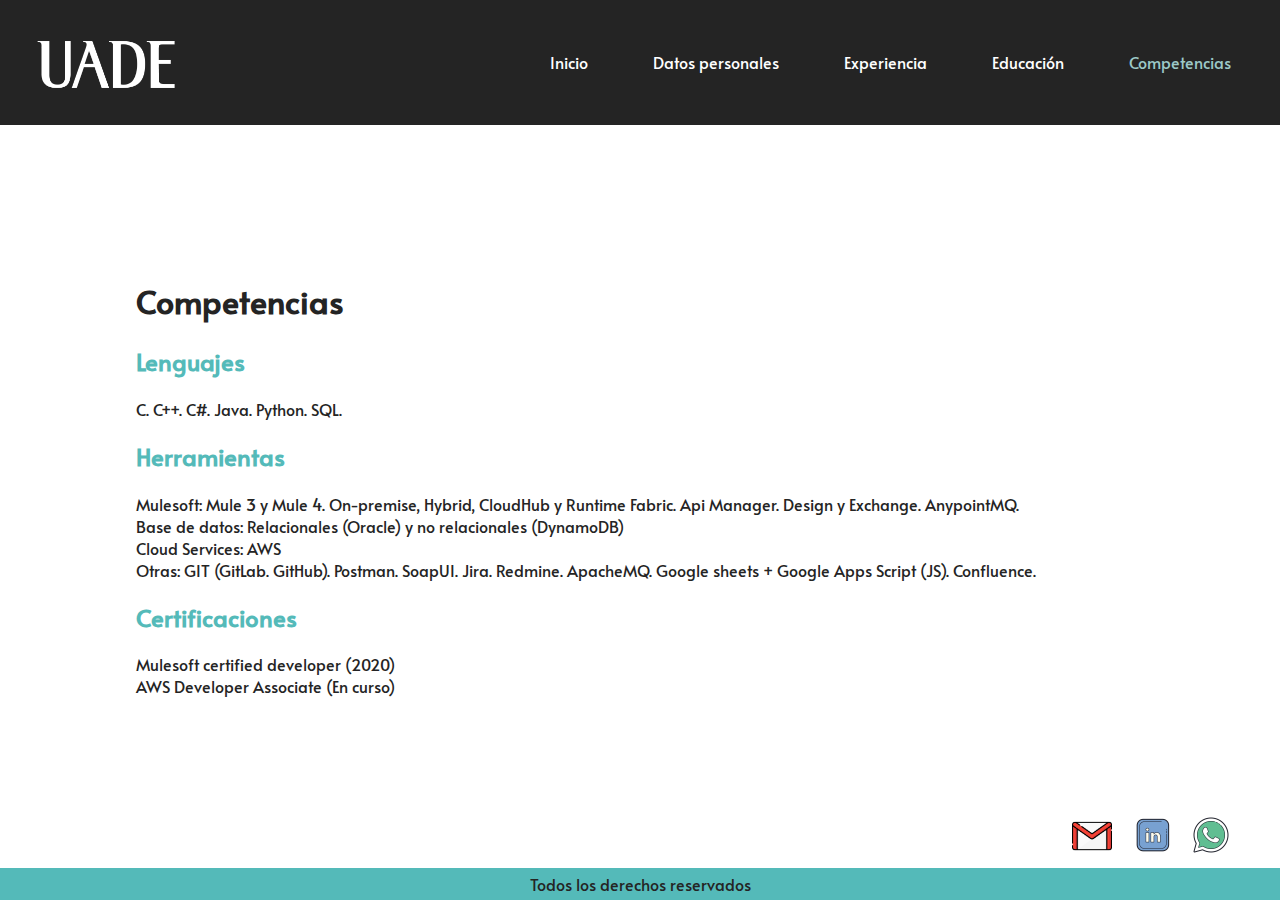
==== competencias.html @ 85d0b6f3 "Adicion de contenido de paginas" ====
<!DOCTYPE html>
<html lang="en">
    <head>
        <meta charset="UTF-8">
        <meta name="viewport" content="width=device-width, initial-scale=1.0">
        <title>Anna Shtyrya CV</title>
        <link rel="preconnect" href="https://fonts.googleapis.com">
        <link rel="preconnect" href="https://fonts.gstatic.com" crossorigin>
        <link href="https://fonts.googleapis.com/css2?family=Abril+Fatface&family=Alata&display=swap" rel="stylesheet">
        <link rel="stylesheet" href="estilos/estilos.css">
    </head>
<header>
    <div class="header">
         <div id="div-logo">
             <a href="./index.html"><img src="./imagenes/uade-logo-min.png" alt="logo-web" id="logo-uade"></a>
         </div>
         <nav>
             <ul>
                 <li>
                     <a href="./index.html">Inicio</a>
                 </li>
                 <li>
                     <a href="./datospersonales.html" >Datos personales</a>
                 </li>
                 <li>
                     <a href="./experiencia.html">Experiencia</a>
                 </li>
                 <li>
                     <a href="./educacion.html">Educación</a>
                     
                 </li>
                 <li>
                     <a href="./competencias.html"  class="active">Competencias</a>
                 </li>
             </ul>
         </nav>
     </div>
     
     
 
 <body>
    <div class="texto-centro">
        <h1>Competencias</h1>
        <h2>Lenguajes</h2>
        <p>C. C++. C#. Java. Python. SQL.</p>
       <h2>Herramientas</h2>
        <p>Mulesoft: Mule 3 y Mule 4. On-premise, Hybrid, CloudHub y Runtime Fabric.  Api Manager. Design y Exchange. AnypointMQ.
            <br>Base de datos: Relacionales (Oracle) y no relacionales (DynamoDB)
            <br>Cloud Services: AWS
            <br>Otras: GIT (GitLab. GitHub). Postman. SoapUI. Jira. Redmine. ApacheMQ. Google sheets + Google Apps Script (JS). Confluence. 
            </p>
        <h2>Certificaciones</h2>
        <p>Mulesoft certified developer (2020)
           <br> AWS Developer Associate (En curso)</p>
    </div>
     
     <div class="contactos">
         <ul>
             <li><a href="mailto:anna.shtyrya@gmail.com" target="_blank">
                 <img src="./imagenes/icoin-gmail.png" alt="contacto-gmail" class="gmail-icon">
             </a></li>
             <li><a href="https://www.linkedin.com/in/anna-shtyrya/" target="_blank">
                 <img src="./imagenes/icon-linkedin-color.png" alt="contacto-linkedin" class="contact-icon">
             </a></li>
             <li><a href="https://wa.me/5491100000000" target="_blank">
                 <img src="./imagenes/icon-whatsapp.png" alt="contacto-gmail" class="contact-icon">
             </a></li>
         </ul>
     </div>
 </body>
 
 <footer>
     <p>Todos los derechos reservados</p>
 </footer>
</html>
---- estilos/estilos.css ----
:root{
    --bg-color: white;
    --main-color: #242424;
    --main-contrast-color: #54BAB9;
    --alt-contrast-color: #9CC9C8;

    --custom-font: 'Alata'
}

.header{
    background-color: var(--main-color);
    width: 100%;
    height: 125px;
    position: fixed;
    top: 0px;
    left:0px;
}

#div-logo{
   padding: 35px;
   display: inline;
   float: left;
}

#logo-uade{
    width: 145px;
    height: 60px;
    position: fixed;
}

nav {
    width: 800px;
    float:right;
    padding: 35px 0;
}

nav ul{
    list-style-type: none;
    
}

nav ul li{
    display: inline;
    font-family: 'Alata';
    padding: 4%;
    
}

nav .active{
    color: var(--alt-contrast-color);
}

nav a {
    color: var(--bg-color);
}

a {
    text-decoration: none;
}

body {
    padding: 250px 10% 5%;
}

.texto-der{
    display: inline-block;
    position: absolute;
    padding-left: 50px;
    padding-right: 5%;
    width: auto;
    min-width: 10%;
    overflow-wrap: normal;
}
.periodo-exp {
    display: inline-block;
    padding-right: 5%;
}

h1 {
    font-family: var(--custom-font), 'sans-serif';
    color: var(--main-color);
}

h2 {
    font-family: var(--custom-font), 'sans-serif';
    color: var(--main-contrast-color);
}

h3 {
    font-family: var(--custom-font), 'sans-serif';
    color: var(--alt-contrast-color);
}


p {
    font-family: var(--custom-font), 'sans-serif';
    color: var(--main-color);
}

.card-foto{
    display: inline-block;
    height:400px;
    width: auto;
}

.card-foto img{
    max-width:100%;
    max-height:100%;
    border-radius: 10px;
    box-shadow: 0 4px 8px 0 rgba(0, 0, 0, 0.2), 0 6px 20px 0 rgba(0, 0, 0, 0.19);
}

.contactos{
    position: fixed;
    width:250px;
    float: right;
    bottom: 20px;
    right: 0;
    
}

.contactos ul{
    list-style-type: none;
    
}

.contactos ul li{
    padding: 1%;
    display: inline;
}

.gmail-icon{
    height: 38px;
    width: 40px;
    padding-bottom: 5px;
    padding-right: 8px;
}
.contact-icon{
    height: 50px;
    width: 50px;
}

footer{
    position: fixed;
    background-color: var(--main-contrast-color);
    width: 100%;
    bottom: 0;
    left: 0;
    font-family: 'Alata', sans-serif;
    color: var(--bg-color);
    text-align: center;
}

footer p{
    font-size: 12;
    line-height: 0;
}
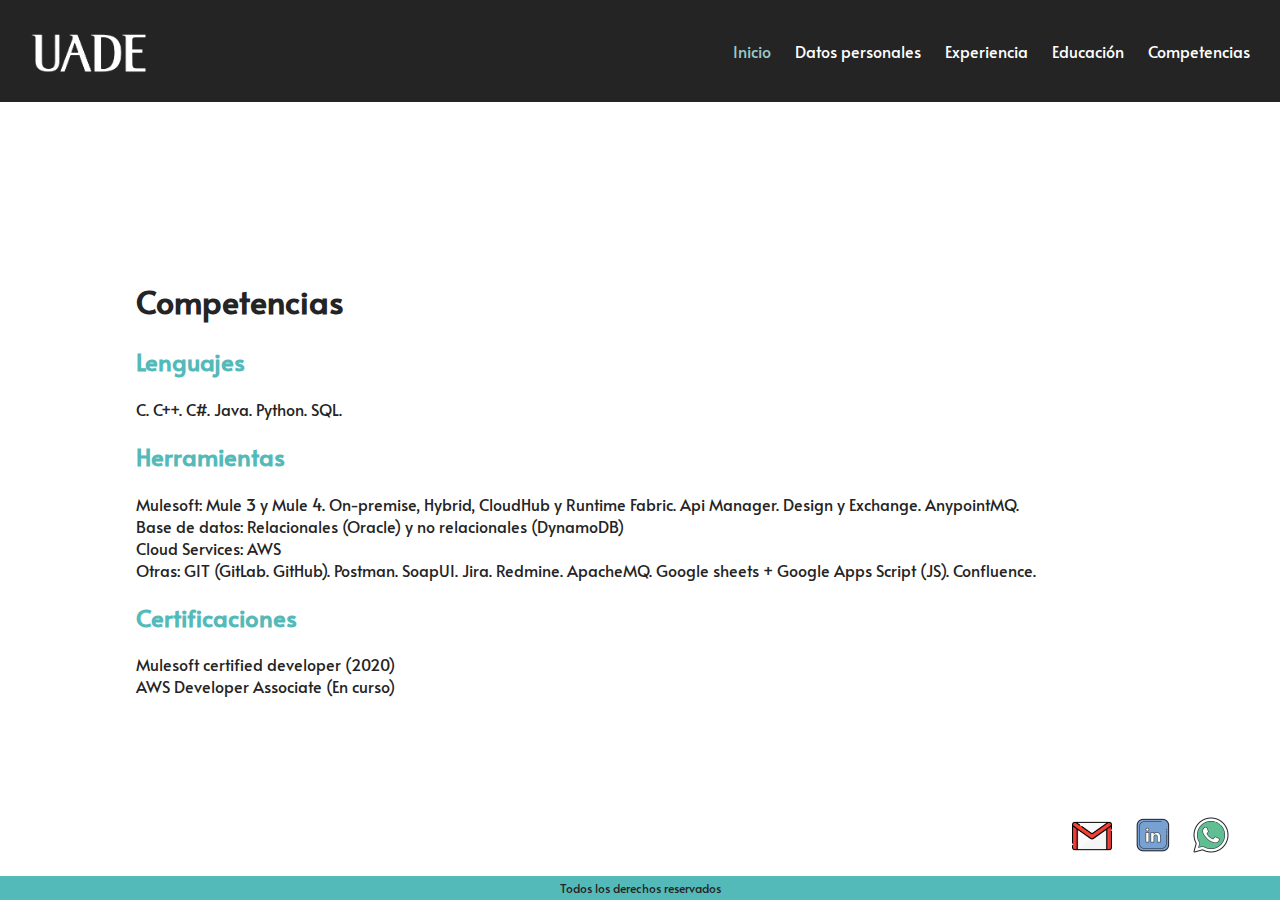
==== commit 6d16406f: "Ajuste de header" ====
--- a/competencias.html
+++ b/competencias.html
@@ -9,34 +9,19 @@
         <link href="https://fonts.googleapis.com/css2?family=Abril+Fatface&family=Alata&display=swap" rel="stylesheet">
         <link rel="stylesheet" href="estilos/estilos.css">
     </head>
-<header>
-    <div class="header">
-         <div id="div-logo">
-             <a href="./index.html"><img src="./imagenes/uade-logo-min.png" alt="logo-web" id="logo-uade"></a>
-         </div>
-         <nav>
-             <ul>
-                 <li>
-                     <a href="./index.html">Inicio</a>
-                 </li>
-                 <li>
-                     <a href="./datospersonales.html" >Datos personales</a>
-                 </li>
-                 <li>
-                     <a href="./experiencia.html">Experiencia</a>
-                 </li>
-                 <li>
-                     <a href="./educacion.html">Educación</a>
-                     
-                 </li>
-                 <li>
-                     <a href="./competencias.html"  class="active">Competencias</a>
-                 </li>
-             </ul>
-         </nav>
-     </div>
-     
-     
+
+    <header>
+        <div id="div-logo">
+            <a href="./index.html"><img src="./imagenes/uade-logo-min.png" alt="logo-web" id="logo-uade"></a>
+        </div>
+        <nav>
+                    <a href="./index.html" class="active">Inicio</a>
+                    <a href="./datospersonales.html">Datos personales</a>
+                    <a href="./experiencia.html">Experiencia</a>
+                    <a href="./educacion.html">Educación</a>
+                    <a href="./competencias.html">Competencias</a>
+        </nav>
+</header>  
  
  <body>
     <div class="texto-centro">
--- a/estilos/estilos.css
+++ b/estilos/estilos.css
@@ -7,44 +7,39 @@
     --custom-font: 'Alata'
 }
 
-.header{
+header{
     background-color: var(--main-color);
     width: 100%;
-    height: 125px;
-    position: fixed;
+    height: fit-content;
+    position:fixed;
     top: 0px;
     left:0px;
 }
 
 #div-logo{
-   padding: 35px;
+   padding: 30px;
    display: inline;
    float: left;
 }
 
 #logo-uade{
-    width: 145px;
-    height: 60px;
+    width: 120px;
+    height: auto;
     position: fixed;
 }
 
 nav {
-    width: 800px;
+    width: fit-content;
+    display:flexbox;
     float:right;
-    padding: 35px 0;
+    padding: 40px 20px;
 }
 
-nav ul{
-    list-style-type: none;
-    
-}
-
-nav ul li{
+/* nav ul li{
     display: inline;
     font-family: 'Alata';
-    padding: 4%;
-    
-}
+    padding: 3%; 
+} */
 
 nav .active{
     color: var(--alt-contrast-color);
@@ -52,10 +47,16 @@
 
 nav a {
     color: var(--bg-color);
+    padding: 10px;
+}
+
+nav a:hover {
+    color: var(--alt-contrast-color);
 }
 
 a {
     text-decoration: none;
+    font-family: var(--custom-font), 'sans-serif';
 }
 
 body {
@@ -152,6 +153,6 @@
 }
 
 footer p{
-    font-size: 12;
+    font-size: 12px;
     line-height: 0;
 }
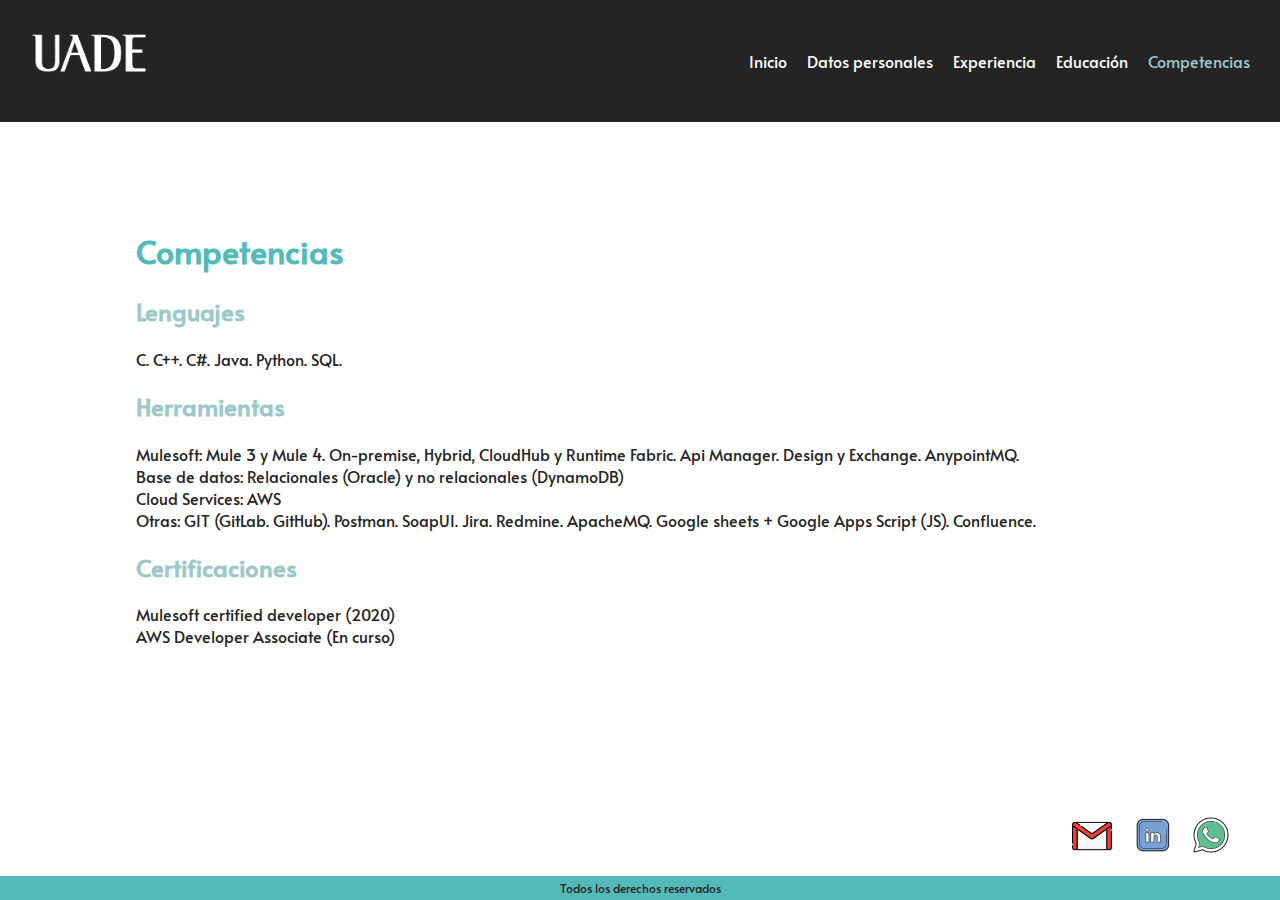
==== commit ec5ec433: "Mejoras responsive" ====
--- a/competencias.html
+++ b/competencias.html
@@ -15,11 +15,11 @@
             <a href="./index.html"><img src="./imagenes/uade-logo-min.png" alt="logo-web" id="logo-uade"></a>
         </div>
         <nav>
-                    <a href="./index.html" class="active">Inicio</a>
+                    <a href="./index.html">Inicio</a>
                     <a href="./datospersonales.html">Datos personales</a>
                     <a href="./experiencia.html">Experiencia</a>
                     <a href="./educacion.html">Educación</a>
-                    <a href="./competencias.html">Competencias</a>
+                    <a href="./competencias.html" class="active">Competencias</a>
         </nav>
 </header>  
  
--- a/estilos/estilos.css
+++ b/estilos/estilos.css
@@ -7,14 +7,43 @@
     --custom-font: 'Alata'
 }
 
+html {
+    font-family: Alata, sans-serif;
+}
+
+
+
+
 header{
     background-color: var(--main-color);
     width: 100%;
     height: fit-content;
     position:fixed;
-    top: 0px;
-    left:0px;
+    top: 0;
+    right: 0;
+    z-index: 1;
 }
+
+header a {
+    color: var(--bg-color);
+}
+
+h1 {
+    color: var(--main-contrast-color)
+}
+
+h2,h3 {
+    color: var(--alt-contrast-color)
+}
+
+body p {
+    color: var(--main-color)
+}
+
+a {
+    text-decoration: none;
+}
+
 
 #div-logo{
    padding: 30px;
@@ -30,16 +59,11 @@
 
 nav {
     width: fit-content;
-    display:flexbox;
+    display:flex;
     float:right;
     padding: 40px 20px;
+    flex-wrap: wrap;
 }
-
-/* nav ul li{
-    display: inline;
-    font-family: 'Alata';
-    padding: 3%; 
-} */
 
 nav .active{
     color: var(--alt-contrast-color);
@@ -54,13 +78,10 @@
     color: var(--alt-contrast-color);
 }
 
-a {
-    text-decoration: none;
-    font-family: var(--custom-font), 'sans-serif';
-}
 
 body {
-    padding: 250px 10% 5%;
+    padding: 200px 10% 5%;
+    
 }
 
 .texto-der{
@@ -75,27 +96,6 @@
 .periodo-exp {
     display: inline-block;
     padding-right: 5%;
-}
-
-h1 {
-    font-family: var(--custom-font), 'sans-serif';
-    color: var(--main-color);
-}
-
-h2 {
-    font-family: var(--custom-font), 'sans-serif';
-    color: var(--main-contrast-color);
-}
-
-h3 {
-    font-family: var(--custom-font), 'sans-serif';
-    color: var(--alt-contrast-color);
-}
-
-
-p {
-    font-family: var(--custom-font), 'sans-serif';
-    color: var(--main-color);
 }
 
 .card-foto{
@@ -156,3 +156,39 @@
     font-size: 12px;
     line-height: 0;
 }
+
+
+@media (max-width: 580px){
+    nav {
+        flex-direction: column;
+        padding-bottom: 10px;
+    }
+
+    body {
+        padding-top: 300px;
+    }
+
+    .card-foto{
+        display: flex;
+        justify-content: center;
+        height:400px;
+        width: auto;
+    }
+
+    .texto-der {
+        display: flex;
+        flex: wrap;
+        flex-direction: column;
+        padding-top: 5px;
+    }
+
+    .contactos{
+        position: fixed;
+        left: 0px;
+    }
+
+    .contactos ul li{
+        padding: 1%;
+        display: block;
+    }
+}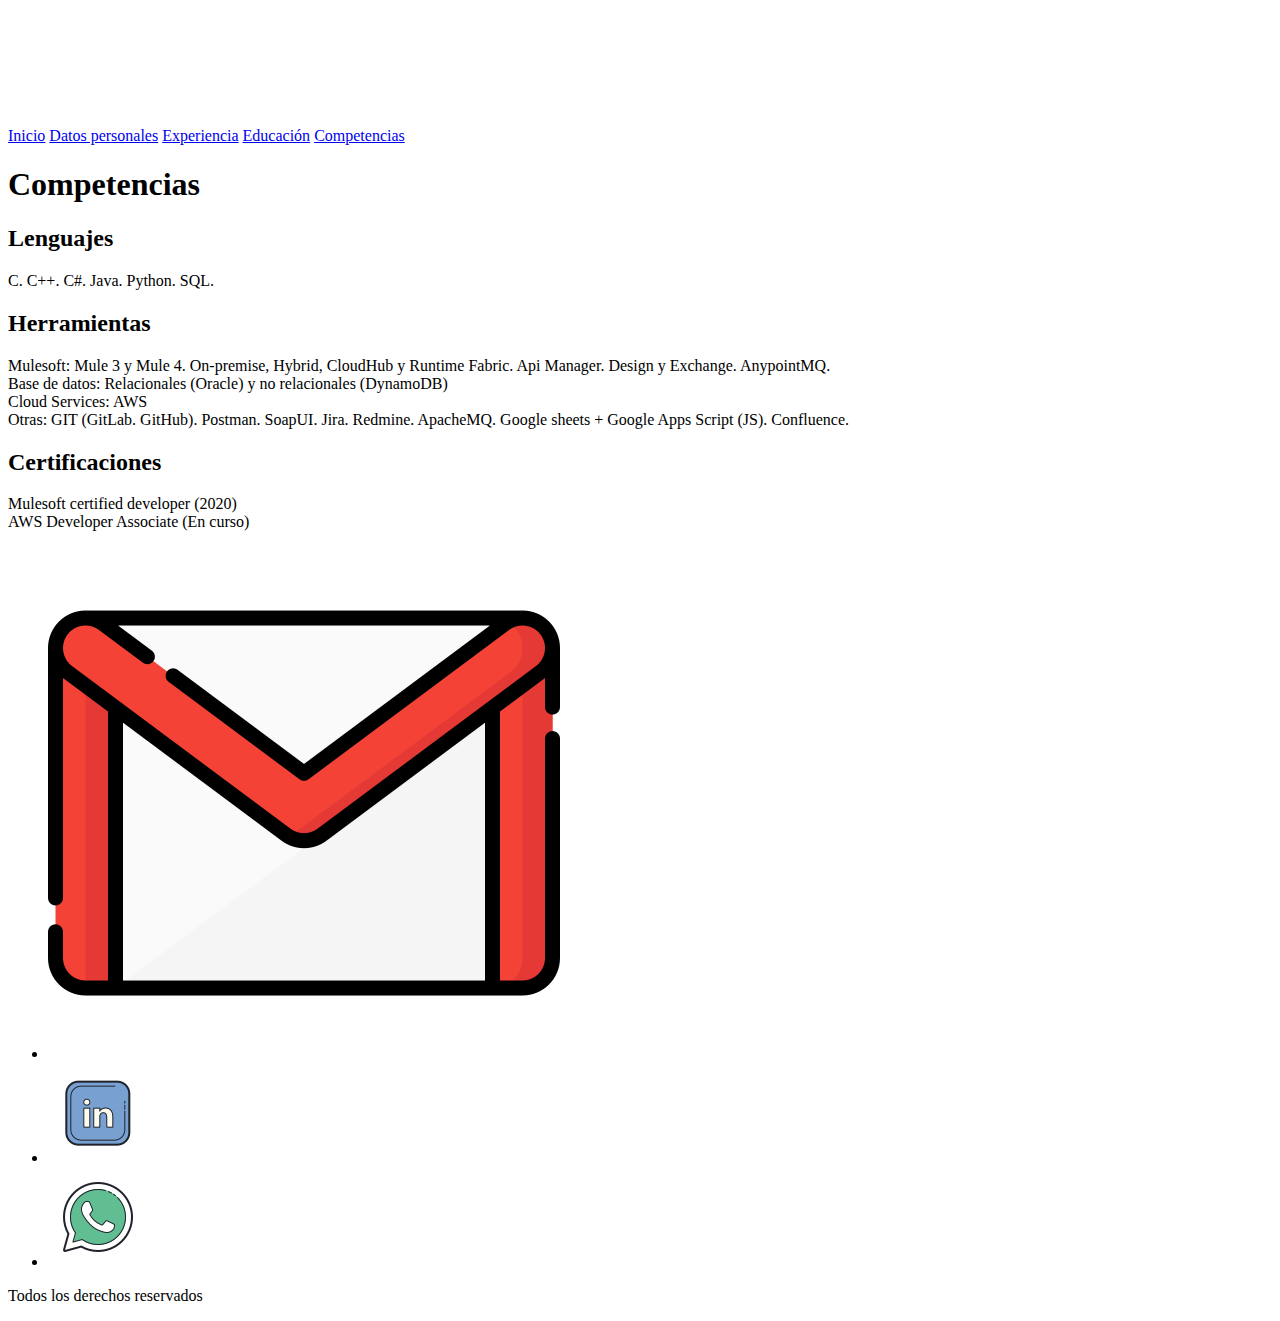
==== commit 532eb7dc: "Merge pull request #2 from AnnaShtyrya/dev" ====
--- a/competencias.html
+++ b/competencias.html
@@ -15,11 +15,11 @@
             <a href="./index.html"><img src="./imagenes/uade-logo-min.png" alt="logo-web" id="logo-uade"></a>
         </div>
         <nav>
-                    <a href="./index.html">Inicio</a>
+                    <a href="./index.html" class="active">Inicio</a>
                     <a href="./datospersonales.html">Datos personales</a>
                     <a href="./experiencia.html">Experiencia</a>
                     <a href="./educacion.html">Educación</a>
-                    <a href="./competencias.html" class="active">Competencias</a>
+                    <a href="./competencias.html">Competencias</a>
         </nav>
 </header>  
  
--- a/estilos/estilos.css
+++ b/estilos/estilos.css
@@ -6,44 +6,16 @@
 
     --custom-font: 'Alata'
 }
-
-html {
-    font-family: Alata, sans-serif;
-}
-
-
-
-
+/*
 header{
     background-color: var(--main-color);
     width: 100%;
     height: fit-content;
     position:fixed;
-    top: 0;
-    right: 0;
+    top: 0px;
+    left:0px;
     z-index: 1;
 }
-
-header a {
-    color: var(--bg-color);
-}
-
-h1 {
-    color: var(--main-contrast-color)
-}
-
-h2,h3 {
-    color: var(--alt-contrast-color)
-}
-
-body p {
-    color: var(--main-color)
-}
-
-a {
-    text-decoration: none;
-}
-
 
 #div-logo{
    padding: 30px;
@@ -78,10 +50,14 @@
     color: var(--alt-contrast-color);
 }
 
+a {
+    text-decoration: none;
+    font-family: var(--custom-font), 'sans-serif';
+}
 
 body {
-    padding: 200px 10% 5%;
-    
+    padding: 250px 10% 5%;
+    display: flexbox;
 }
 
 .texto-der{
@@ -96,6 +72,27 @@
 .periodo-exp {
     display: inline-block;
     padding-right: 5%;
+}
+
+h1 {
+    font-family: var(--custom-font), 'sans-serif';
+    color: var(--main-color);
+}
+
+h2 {
+    font-family: var(--custom-font), 'sans-serif';
+    color: var(--main-contrast-color);
+}
+
+h3 {
+    font-family: var(--custom-font), 'sans-serif';
+    color: var(--alt-contrast-color);
+}
+
+
+p {
+    font-family: var(--custom-font), 'sans-serif';
+    color: var(--main-color);
 }
 
 .card-foto{
@@ -157,22 +154,10 @@
     line-height: 0;
 }
 
-
 @media (max-width: 580px){
     nav {
         flex-direction: column;
         padding-bottom: 10px;
-    }
-
-    body {
-        padding-top: 300px;
-    }
-
-    .card-foto{
-        display: flex;
-        justify-content: center;
-        height:400px;
-        width: auto;
     }
 
     .texto-der {
@@ -181,14 +166,5 @@
         flex-direction: column;
         padding-top: 5px;
     }
-
-    .contactos{
-        position: fixed;
-        left: 0px;
-    }
-
-    .contactos ul li{
-        padding: 1%;
-        display: block;
-    }
-}+}
+*/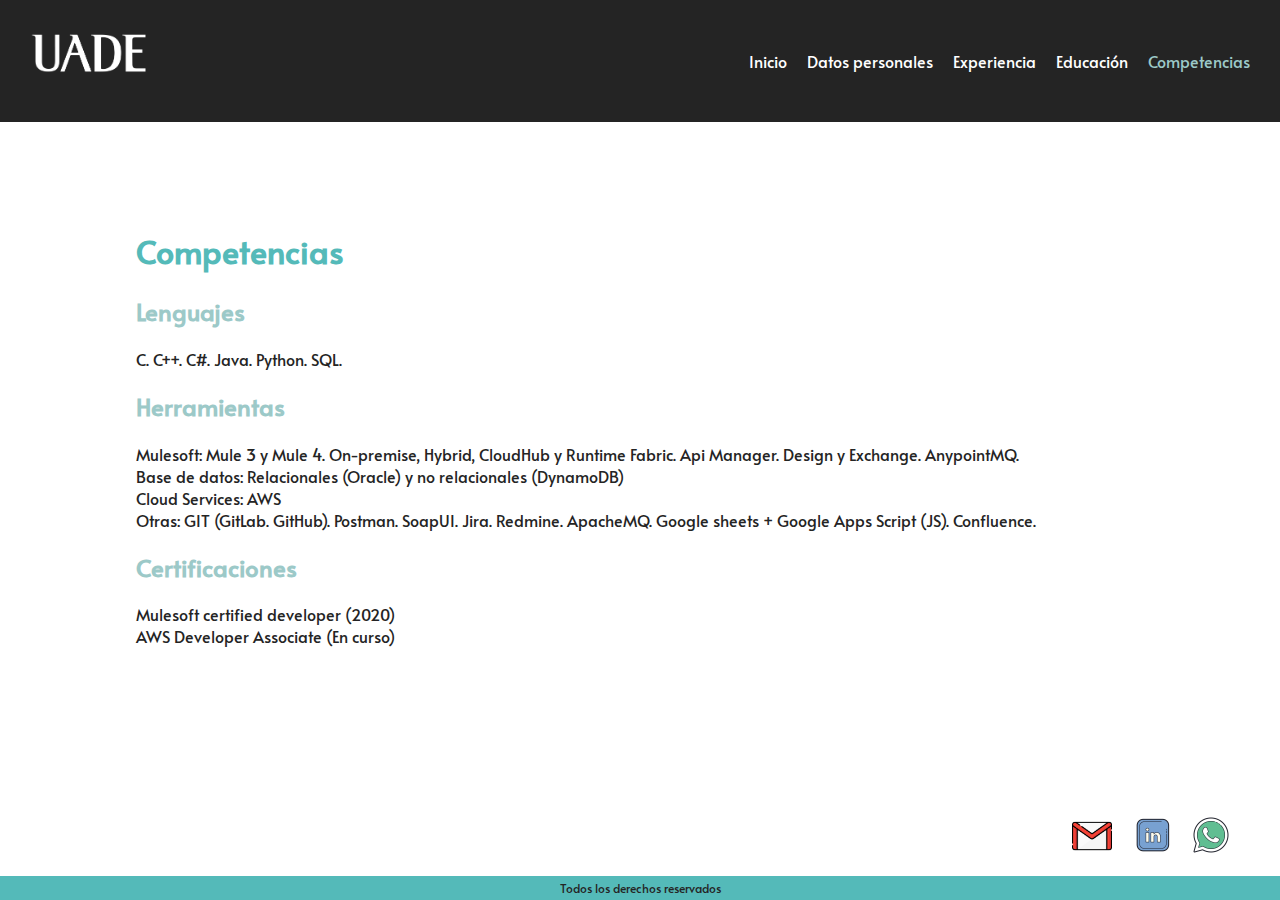
==== commit 473bbebc: "Merge pull request #3 from AnnaShtyrya/responsive-redo" ====
--- a/competencias.html
+++ b/competencias.html
@@ -15,11 +15,11 @@
             <a href="./index.html"><img src="./imagenes/uade-logo-min.png" alt="logo-web" id="logo-uade"></a>
         </div>
         <nav>
-                    <a href="./index.html" class="active">Inicio</a>
+                    <a href="./index.html">Inicio</a>
                     <a href="./datospersonales.html">Datos personales</a>
                     <a href="./experiencia.html">Experiencia</a>
                     <a href="./educacion.html">Educación</a>
-                    <a href="./competencias.html">Competencias</a>
+                    <a href="./competencias.html" class="active">Competencias</a>
         </nav>
 </header>  
  
--- a/estilos/estilos.css
+++ b/estilos/estilos.css
@@ -6,16 +6,44 @@
 
     --custom-font: 'Alata'
 }
-/*
+
+html {
+    font-family: Alata, sans-serif;
+}
+
+
+
+
 header{
     background-color: var(--main-color);
     width: 100%;
     height: fit-content;
     position:fixed;
-    top: 0px;
-    left:0px;
+    top: 0;
+    right: 0;
     z-index: 1;
 }
+
+header a {
+    color: var(--bg-color);
+}
+
+h1 {
+    color: var(--main-contrast-color)
+}
+
+h2,h3 {
+    color: var(--alt-contrast-color)
+}
+
+body p {
+    color: var(--main-color)
+}
+
+a {
+    text-decoration: none;
+}
+
 
 #div-logo{
    padding: 30px;
@@ -50,14 +78,10 @@
     color: var(--alt-contrast-color);
 }
 
-a {
-    text-decoration: none;
-    font-family: var(--custom-font), 'sans-serif';
-}
 
 body {
-    padding: 250px 10% 5%;
-    display: flexbox;
+    padding: 200px 10% 5%;
+    
 }
 
 .texto-der{
@@ -72,27 +96,6 @@
 .periodo-exp {
     display: inline-block;
     padding-right: 5%;
-}
-
-h1 {
-    font-family: var(--custom-font), 'sans-serif';
-    color: var(--main-color);
-}
-
-h2 {
-    font-family: var(--custom-font), 'sans-serif';
-    color: var(--main-contrast-color);
-}
-
-h3 {
-    font-family: var(--custom-font), 'sans-serif';
-    color: var(--alt-contrast-color);
-}
-
-
-p {
-    font-family: var(--custom-font), 'sans-serif';
-    color: var(--main-color);
 }
 
 .card-foto{
@@ -154,10 +157,22 @@
     line-height: 0;
 }
 
+
 @media (max-width: 580px){
     nav {
         flex-direction: column;
         padding-bottom: 10px;
+    }
+
+    body {
+        padding-top: 300px;
+    }
+
+    .card-foto{
+        display: flex;
+        justify-content: center;
+        height:400px;
+        width: auto;
     }
 
     .texto-der {
@@ -166,5 +181,14 @@
         flex-direction: column;
         padding-top: 5px;
     }
-}
-*/+
+    .contactos{
+        position: fixed;
+        left: 0px;
+    }
+
+    .contactos ul li{
+        padding: 1%;
+        display: block;
+    }
+}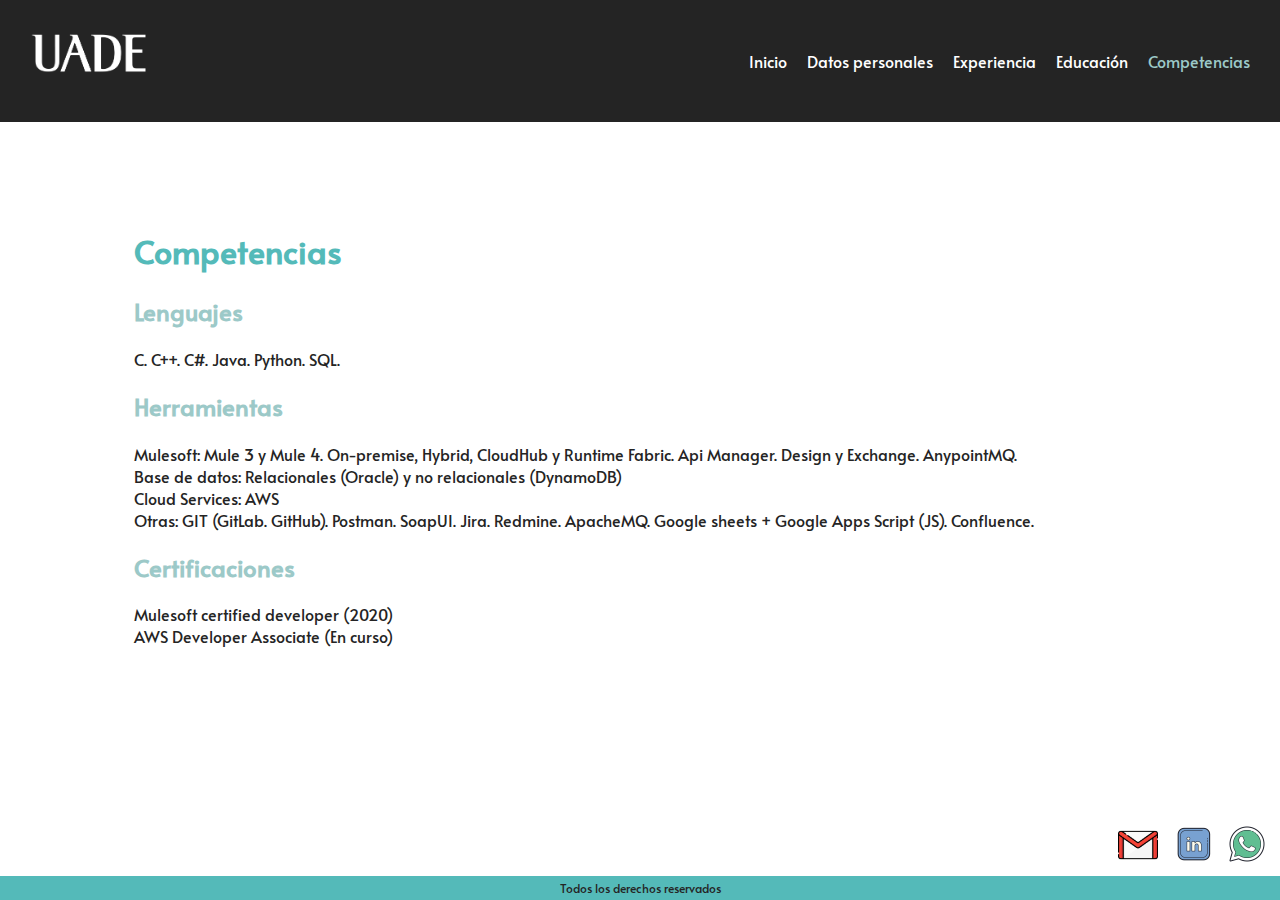
==== commit b3f38e6f: "Ajustes responsive" ====
--- a/competencias.html
+++ b/competencias.html
@@ -7,7 +7,7 @@
         <link rel="preconnect" href="https://fonts.googleapis.com">
         <link rel="preconnect" href="https://fonts.gstatic.com" crossorigin>
         <link href="https://fonts.googleapis.com/css2?family=Abril+Fatface&family=Alata&display=swap" rel="stylesheet">
-        <link rel="stylesheet" href="estilos/estilos.css">
+        <link rel="stylesheet" href="./estilos/estilos.css">
     </head>
 
     <header>
@@ -24,6 +24,8 @@
 </header>  
  
  <body>
+
+    <main>
     <div class="texto-centro">
         <h1>Competencias</h1>
         <h2>Lenguajes</h2>
@@ -38,7 +40,7 @@
         <p>Mulesoft certified developer (2020)
            <br> AWS Developer Associate (En curso)</p>
     </div>
-     
+</main>
      <div class="contactos">
          <ul>
              <li><a href="mailto:anna.shtyrya@gmail.com" target="_blank">
--- a/estilos/estilos.css
+++ b/estilos/estilos.css
@@ -79,9 +79,8 @@
 }
 
 
-body {
-    padding: 200px 10% 5%;
-    
+main {
+    padding: 200px 10% 5%;   
 }
 
 .texto-der{
@@ -113,21 +112,19 @@
 
 .contactos{
     position: fixed;
-    width:250px;
-    float: right;
-    bottom: 20px;
-    right: 0;
-    
+    right: 15px;
+    bottom:10px;
 }
 
 .contactos ul{
     list-style-type: none;
+    display: flex;
+    align-items: end;
     
 }
 
 .contactos ul li{
     padding: 1%;
-    display: inline;
 }
 
 .gmail-icon{
@@ -162,12 +159,19 @@
     nav {
         flex-direction: column;
         padding-bottom: 10px;
-    }
-
-    body {
-        padding-top: 300px;
-    }
-
+        justify-content: center;
+    }
+
+    main {
+        padding: 300px 0;
+    }
+    h1 {
+        color:var(--main-color)
+    }
+
+    h2 {
+        color: var(--main-contrast-color)
+    }
     .card-foto{
         display: flex;
         justify-content: center;
@@ -179,16 +183,31 @@
         display: flex;
         flex: wrap;
         flex-direction: column;
-        padding-top: 5px;
+        padding: 5px 10% 15px;
+    }
+    h1, h2, h3, p{
+        text-align: center;
+    }
+
+    .texto-centro {
+        display: flex;
+        flex-wrap: wrap;
+        flex-direction: column;
+        justify-content: center;
+        padding: 0 10%;
+    }
+
+    .texto-centro h1, h2{
+        padding-bottom: 1px;
     }
 
     .contactos{
         position: fixed;
         left: 0px;
-    }
-
-    .contactos ul li{
-        padding: 1%;
-        display: block;
+        right: auto;
+    }
+    .contactos ul {
+        display: flex;
+        flex-direction: column;
     }
 }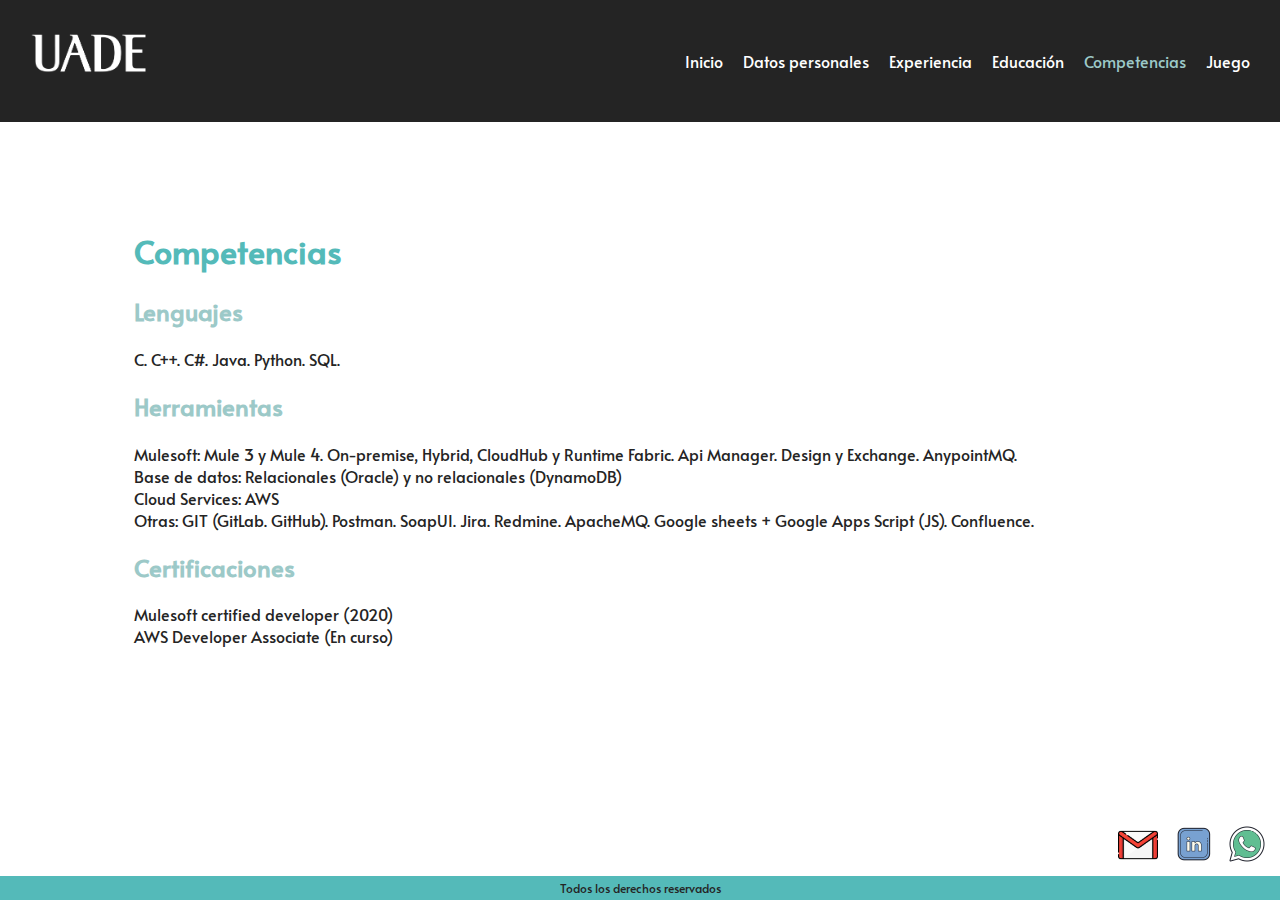
==== commit 602e7b56: "Juego Breakout" ====
--- a/competencias.html
+++ b/competencias.html
@@ -20,6 +20,7 @@
                     <a href="./experiencia.html">Experiencia</a>
                     <a href="./educacion.html">Educación</a>
                     <a href="./competencias.html" class="active">Competencias</a>
+                    <a href="./juego.html">Juego</a>
         </nav>
 </header>  
  
--- a/estilos/estilos.css
+++ b/estilos/estilos.css
@@ -10,9 +10,6 @@
 html {
     font-family: Alata, sans-serif;
 }
-
-
-
 
 header{
     background-color: var(--main-color);
@@ -136,6 +133,17 @@
 .contact-icon{
     height: 50px;
     width: 50px;
+}
+
+canvas {
+    background: #eee;
+    display: block;
+    margin: 0 auto;
+  }
+
+.centrado {
+    display: table;
+    margin: 0 auto;
 }
 
 footer{
@@ -181,8 +189,7 @@
 
     .texto-der {
         display: flex;
-        flex: wrap;
-        flex-direction: column;
+        flex-flow: column wrap;
         padding: 5px 10% 15px;
     }
     h1, h2, h3, p{
@@ -191,8 +198,7 @@
 
     .texto-centro {
         display: flex;
-        flex-wrap: wrap;
-        flex-direction: column;
+        flex-flow: column wrap;
         justify-content: center;
         padding: 0 10%;
     }
